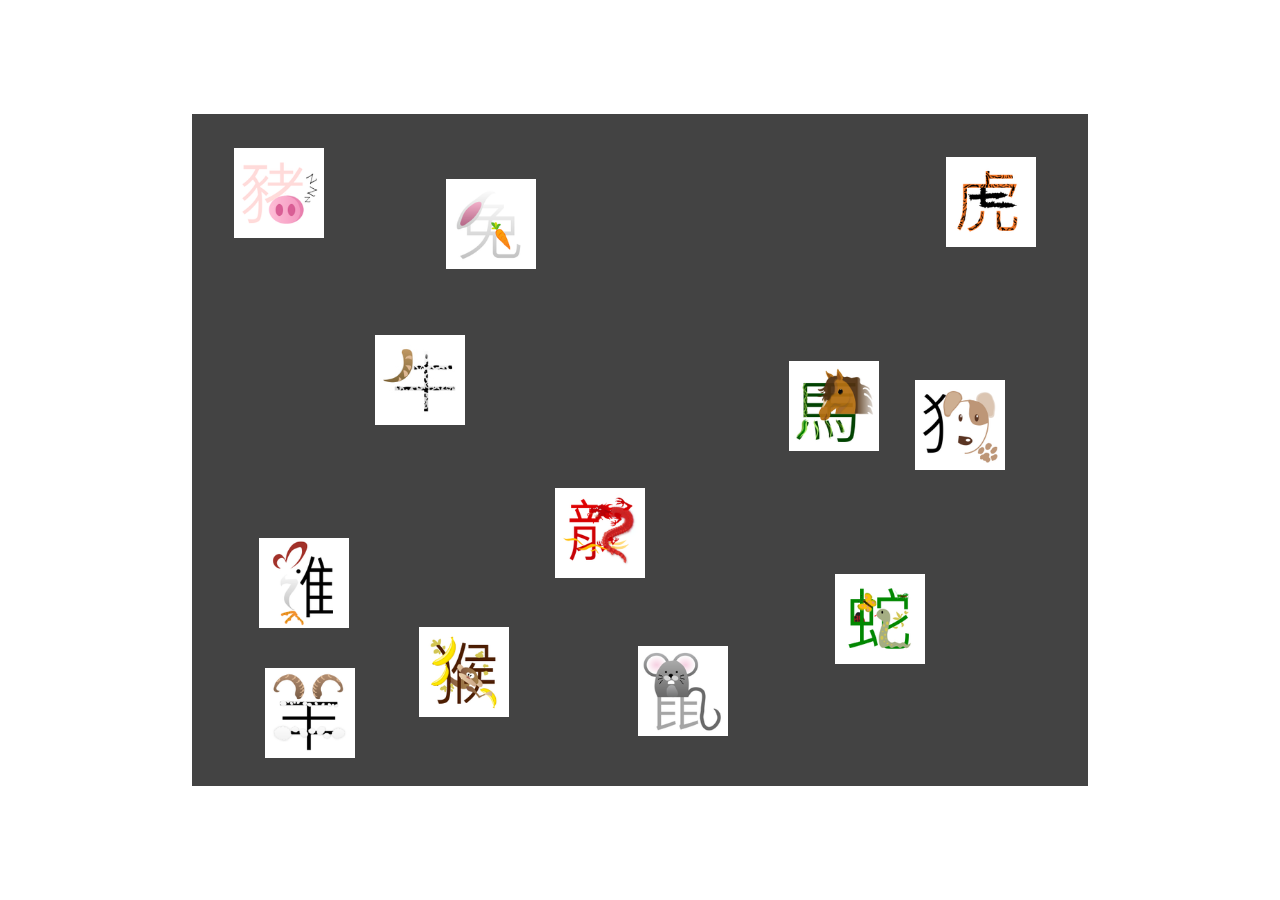
==== draggable.html @ b65d520b "mouse drag" ====
<!DOCTYPE html>
<html lang="en">
<head>
	<meta charset="UTF-8">
	<!--mobile rwd meta-->
	<meta name="viewport" content="width=device-width, initial-scale=1, user-scalable=no">
	<title>Pre Interview</title>
	<style>
		html,body{
			width: 100%;
			height: 100%;
			margin: 0;
			padding: 0;
		}

		#outer{
			width: 100%;
			height: 100%;
			background: #fff;
			position: relative;
		}

		.box{
			display: inline-block;
			background: #434343;
			position: absolute;
			top: 50%;
			left: 50%;
		}
		.box .inside{
			position: relative;
			width: 100%;
			height: 100%;
		}
		.box .inside .img{
			display: block;
			position: absolute;
			max-width: 130px;
			max-height: 130px;
			width: 10%;
		}
	</style>
	<script>
		var domReady = function(callback) {
		document.readyState === "interactive" || document.readyState === "complete" ? callback() : document.addEventListener("DOMContentLoaded", callback);
		};

		var count;
		var countimg;
		var posArray = [];
		var boxWidth;
		var boxHeight
		var Num = 12;

		domReady(function() {
			var box = boxsize();
			boxWidth = box.width;
			boxHeight = box.height;

			
			randomPos(boxWidth,boxHeight);

			PositionArray();
			showimg();

		    window.addEventListener("resize", function() {
		    	box = boxsize();
		    	
		    	boxWidth = box.width;
		    	boxHeight = box.height;
		    	posArray = [];
		    	randomPos(boxWidth,boxHeight);

		    	PositionArray();
		    	showimg();
			}, false);

		});

		function showimg(){
			var length = Num;
			var add = 0;
			var boxinside = document.getElementById("boxinside");
			var child = boxinside.children;
			for(a=0;a<Num;a++){
				child[a].style.left = posArray[a].x + 'px';
				child[a].style.top = posArray[a].y + 'px';
				child[a].onmousedown = function () {
				    draggble(this);
				    return false;
				};
			}
		}

		function PositionArray(){
			for(i=0;i<Num;i++){
				var random = randomPos();
				
				if(i == 1){
					var com0 = compare(random,posArray[0]);
					while(!com0){
						random = randomPos();
						com0 = compare(random,posArray[0]);
					}
				}
				if(i == 2){
					var com0 = compare(random,posArray[0]);
					var com1 = compare(random,posArray[1]);
					while(com0*com1 == 0){
						random = randomPos();
						com0 = compare(random,posArray[0]);
						com1 = compare(random,posArray[1]);
					}
				}
				if(i == 3){
					var com0 = compare(random,posArray[0]);
					var com1 = compare(random,posArray[1]);
					var com2 = compare(random,posArray[2]);
					while(com0*com1*com2 == 0){
						random = randomPos();
						com0 = compare(random,posArray[0]);
						com1 = compare(random,posArray[1]);
						com2 = compare(random,posArray[2]);
					}
				}
				if(i == 4){
					var com0 = compare(random,posArray[0]);
					var com1 = compare(random,posArray[1]);
					var com2 = compare(random,posArray[2]);
					var com3 = compare(random,posArray[3]);
					while(com0*com1*com2*com3 == 0){
						random = randomPos();
						com0 = compare(random,posArray[0]);
						com1 = compare(random,posArray[1]);
						com2 = compare(random,posArray[2]);
						com3 = compare(random,posArray[3]);
					}
				}
				if(i == 5){
					var com0 = compare(random,posArray[0]);
					var com1 = compare(random,posArray[1]);
					var com2 = compare(random,posArray[2]);
					var com3 = compare(random,posArray[3]);
					var com4 = compare(random,posArray[4]);
					while(com0*com1*com2*com3*com4 == 0){
						random = randomPos();
						com0 = compare(random,posArray[0]);
						com1 = compare(random,posArray[1]);
						com2 = compare(random,posArray[2]);
						com3 = compare(random,posArray[3]);
						com4 = compare(random,posArray[4]);
					}
				}
				if(i == 6){
					var com0 = compare(random,posArray[0]);
					var com1 = compare(random,posArray[1]);
					var com2 = compare(random,posArray[2]);
					var com3 = compare(random,posArray[3]);
					var com4 = compare(random,posArray[4]);
					var com5 = compare(random,posArray[5]);
					while(com0*com1*com2*com3*com4*com5 == 0){
						random = randomPos();
						com0 = compare(random,posArray[0]);
						com1 = compare(random,posArray[1]);
						com2 = compare(random,posArray[2]);
						com3 = compare(random,posArray[3]);
						com4 = compare(random,posArray[4]);
						com5 = compare(random,posArray[5]);
					}
				}
				if(i == 7){
					var com0 = compare(random,posArray[0]);
					var com1 = compare(random,posArray[1]);
					var com2 = compare(random,posArray[2]);
					var com3 = compare(random,posArray[3]);
					var com4 = compare(random,posArray[4]);
					var com5 = compare(random,posArray[5]);
					var com6 = compare(random,posArray[6]);
					while(com0*com1*com2*com3*com4*com5*com6 == 0){
						random = randomPos();
						com0 = compare(random,posArray[0]);
						com1 = compare(random,posArray[1]);
						com2 = compare(random,posArray[2]);
						com3 = compare(random,posArray[3]);
						com4 = compare(random,posArray[4]);
						com5 = compare(random,posArray[5]);
						com6 = compare(random,posArray[6]);
					}
				}
				if(i == 8){
					var com0 = compare(random,posArray[0]);
					var com1 = compare(random,posArray[1]);
					var com2 = compare(random,posArray[2]);
					var com3 = compare(random,posArray[3]);
					var com4 = compare(random,posArray[4]);
					var com5 = compare(random,posArray[5]);
					var com6 = compare(random,posArray[6]);
					var com7 = compare(random,posArray[7]);
					while(com0*com1*com2*com3*com4*com5*com6*com7 == 0){
						random = randomPos();
						com0 = compare(random,posArray[0]);
						com1 = compare(random,posArray[1]);
						com2 = compare(random,posArray[2]);
						com3 = compare(random,posArray[3]);
						com4 = compare(random,posArray[4]);
						com5 = compare(random,posArray[5]);
						com6 = compare(random,posArray[6]);
						com7 = compare(random,posArray[7]);
					}
				}
				if(i == 9){
					var com0 = compare(random,posArray[0]);
					var com1 = compare(random,posArray[1]);
					var com2 = compare(random,posArray[2]);
					var com3 = compare(random,posArray[3]);
					var com4 = compare(random,posArray[4]);
					var com5 = compare(random,posArray[5]);
					var com6 = compare(random,posArray[6]);
					var com7 = compare(random,posArray[7]);
					var com8 = compare(random,posArray[8]);
					while(com0*com1*com2*com3*com4*com5*com6*com7*com8 == 0){
						random = randomPos();
						com0 = compare(random,posArray[0]);
						com1 = compare(random,posArray[1]);
						com2 = compare(random,posArray[2]);
						com3 = compare(random,posArray[3]);
						com4 = compare(random,posArray[4]);
						com5 = compare(random,posArray[5]);
						com6 = compare(random,posArray[6]);
						com7 = compare(random,posArray[7]);
						com8 = compare(random,posArray[8]);
					}
				}
				if(i == 10){
					var com0 = compare(random,posArray[0]);
					var com1 = compare(random,posArray[1]);
					var com2 = compare(random,posArray[2]);
					var com3 = compare(random,posArray[3]);
					var com4 = compare(random,posArray[4]);
					var com5 = compare(random,posArray[5]);
					var com6 = compare(random,posArray[6]);
					var com7 = compare(random,posArray[7]);
					var com8 = compare(random,posArray[8]);
					var com9 = compare(random,posArray[9]);
					while(com0*com1*com2*com3*com4*com5*com6*com7*com8*com9 == 0){
						random = randomPos();
						com0 = compare(random,posArray[0]);
						com1 = compare(random,posArray[1]);
						com2 = compare(random,posArray[2]);
						com3 = compare(random,posArray[3]);
						com4 = compare(random,posArray[4]);
						com5 = compare(random,posArray[5]);
						com6 = compare(random,posArray[6]);
						com7 = compare(random,posArray[7]);
						com8 = compare(random,posArray[8]);
						com9 = compare(random,posArray[9]);
					}
				}
				if(i == 11){
					var com0 = compare(random,posArray[0]);
					var com1 = compare(random,posArray[1]);
					var com2 = compare(random,posArray[2]);
					var com3 = compare(random,posArray[3]);
					var com4 = compare(random,posArray[4]);
					var com5 = compare(random,posArray[5]);
					var com6 = compare(random,posArray[6]);
					var com7 = compare(random,posArray[7]);
					var com8 = compare(random,posArray[8]);
					var com9 = compare(random,posArray[9]);
					var com10 = compare(random,posArray[10]);
					while(com0*com1*com2*com3*com4*com5*com6*com7*com8*com9*com10 == 0){
						random = randomPos();
						com0 = compare(random,posArray[0]);
						com1 = compare(random,posArray[1]);
						com2 = compare(random,posArray[2]);
						com3 = compare(random,posArray[3]);
						com4 = compare(random,posArray[4]);
						com5 = compare(random,posArray[5]);
						com6 = compare(random,posArray[6]);
						com7 = compare(random,posArray[7]);
						com8 = compare(random,posArray[8]);
						com9 = compare(random,posArray[9]);
						com10 = compare(random,posArray[10]);
					}
				}
				
				posArray.push(random);
			}
		}

		function randomPos(){
			var imgsize = Math.floor(boxWidth/10) + 1;
			var maxwidth = Math.floor(boxWidth) - imgsize;
			var maxheight = Math.floor(boxHeight) - imgsize;
			var ranX = getRandomInt(0, maxwidth);
			var ranY = getRandomInt(0, maxheight);

			return{
				x: ranX,
				y: ranY
			}
		}

		function compare(now,already){
			var distance = lineDistance(now, already);
			var line = lineDistance({x:0,y:0}, {x:Math.floor(boxWidth/10) + 1,y:Math.floor(boxWidth/10) + 1});
			if(distance < line){
				return false;
			}else{
				return true;
			}
		}

		function lineDistance(point1, point2){
			var xs = 0;
			var ys = 0;

			xs = point2.x - point1.x;
			xs = xs * xs;

			ys = point2.y - point1.y;
			ys = ys * ys;

			return Math.sqrt( xs + ys );
		}

		function getRandomInt(min, max) {
		    return Math.floor(Math.random() * (max - min + 1)) + min;
		}

		function boxsize(){
			var box = document.getElementById("box");
			var width;
			if(window.innerHeight > window.innerWidth){
				width = window.innerWidth*0.8;
			}else{
				width = window.innerWidth*0.7;
			}

		    var height = width*3/4;
		    box.style.width = width+'px';
		    box.style.height = height+'px';
		    box.style.margin = -height/2+'px 0 0 '+ -width/2 +'px';

		    return{
		    	width: width,
		    	height: height
		    }
		}

		//Mouse Draggble
		var selected = null,
		    x_pos = 0, y_pos = 0,
		    x_elem = 0, y_elem = 0;
		document.onmousemove = draggble_move;
		document.onmouseup = draggble_destroy;

		function draggble(elem) {
		    selected = elem;
		    x_elem = x_pos - selected.offsetLeft;
		    y_elem = y_pos - selected.offsetTop;
		}

		function draggble_move(e) {
		    x_pos = document.all ? window.event.clientX : e.pageX;
		    y_pos = document.all ? window.event.clientY : e.pageY;
		    if (selected !== null) {
		        selected.style.left = (x_pos - x_elem) + 'px';
		        selected.style.top = (y_pos - y_elem) + 'px';
		    }
		}

		function draggble_destroy() {
		    selected = null;
		}

		
	</script>

</head>
<body>
	<div id="outer">
		<div id="box" class="box ver">
			<div id="boxinside" class="inside">
				<img class="img" src="img/0.png" alt="">
				<img class="img" src="img/1.png" alt="">
				<img class="img" src="img/2.png" alt="">
				<img class="img" src="img/3.png" alt="">
				<img class="img" src="img/4.png" alt="">
				<img class="img" src="img/5.png" alt="">
				<img class="img" src="img/6.png" alt="">
				<img class="img" src="img/7.png" alt="">
				<img class="img" src="img/8.png" alt="">
				<img class="img" src="img/9.png" alt="">
				<img class="img" src="img/10.png" alt="">
				<img class="img" src="img/11.png" alt="">
			</div>
		</div>
	</div>
</body>
</html>
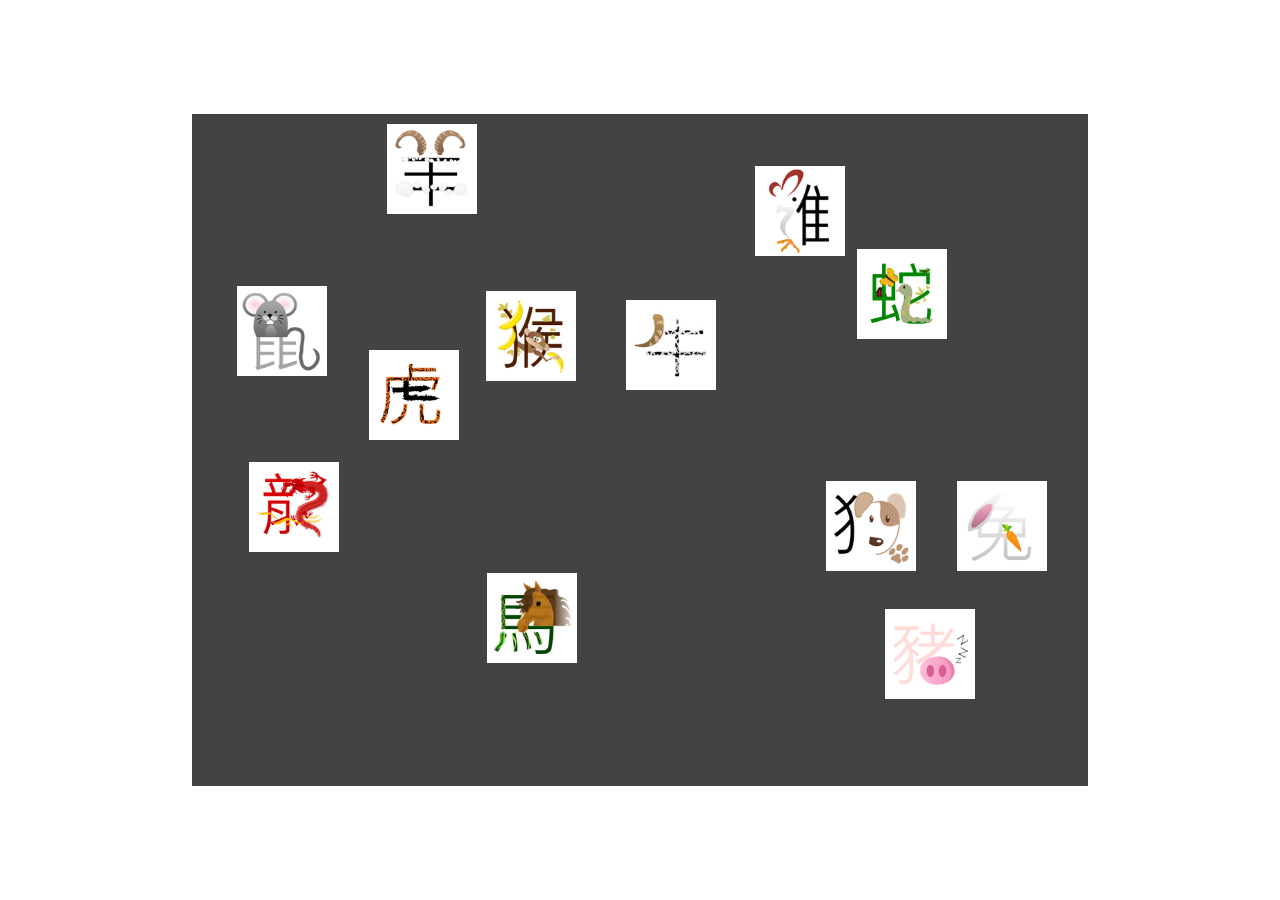
==== commit 38ac1528: "final" ====
--- a/draggable.html
+++ b/draggable.html
@@ -45,8 +45,6 @@
 		document.readyState === "interactive" || document.readyState === "complete" ? callback() : document.addEventListener("DOMContentLoaded", callback);
 		};
 
-		var count;
-		var countimg;
 		var posArray = [];
 		var boxWidth;
 		var boxHeight
